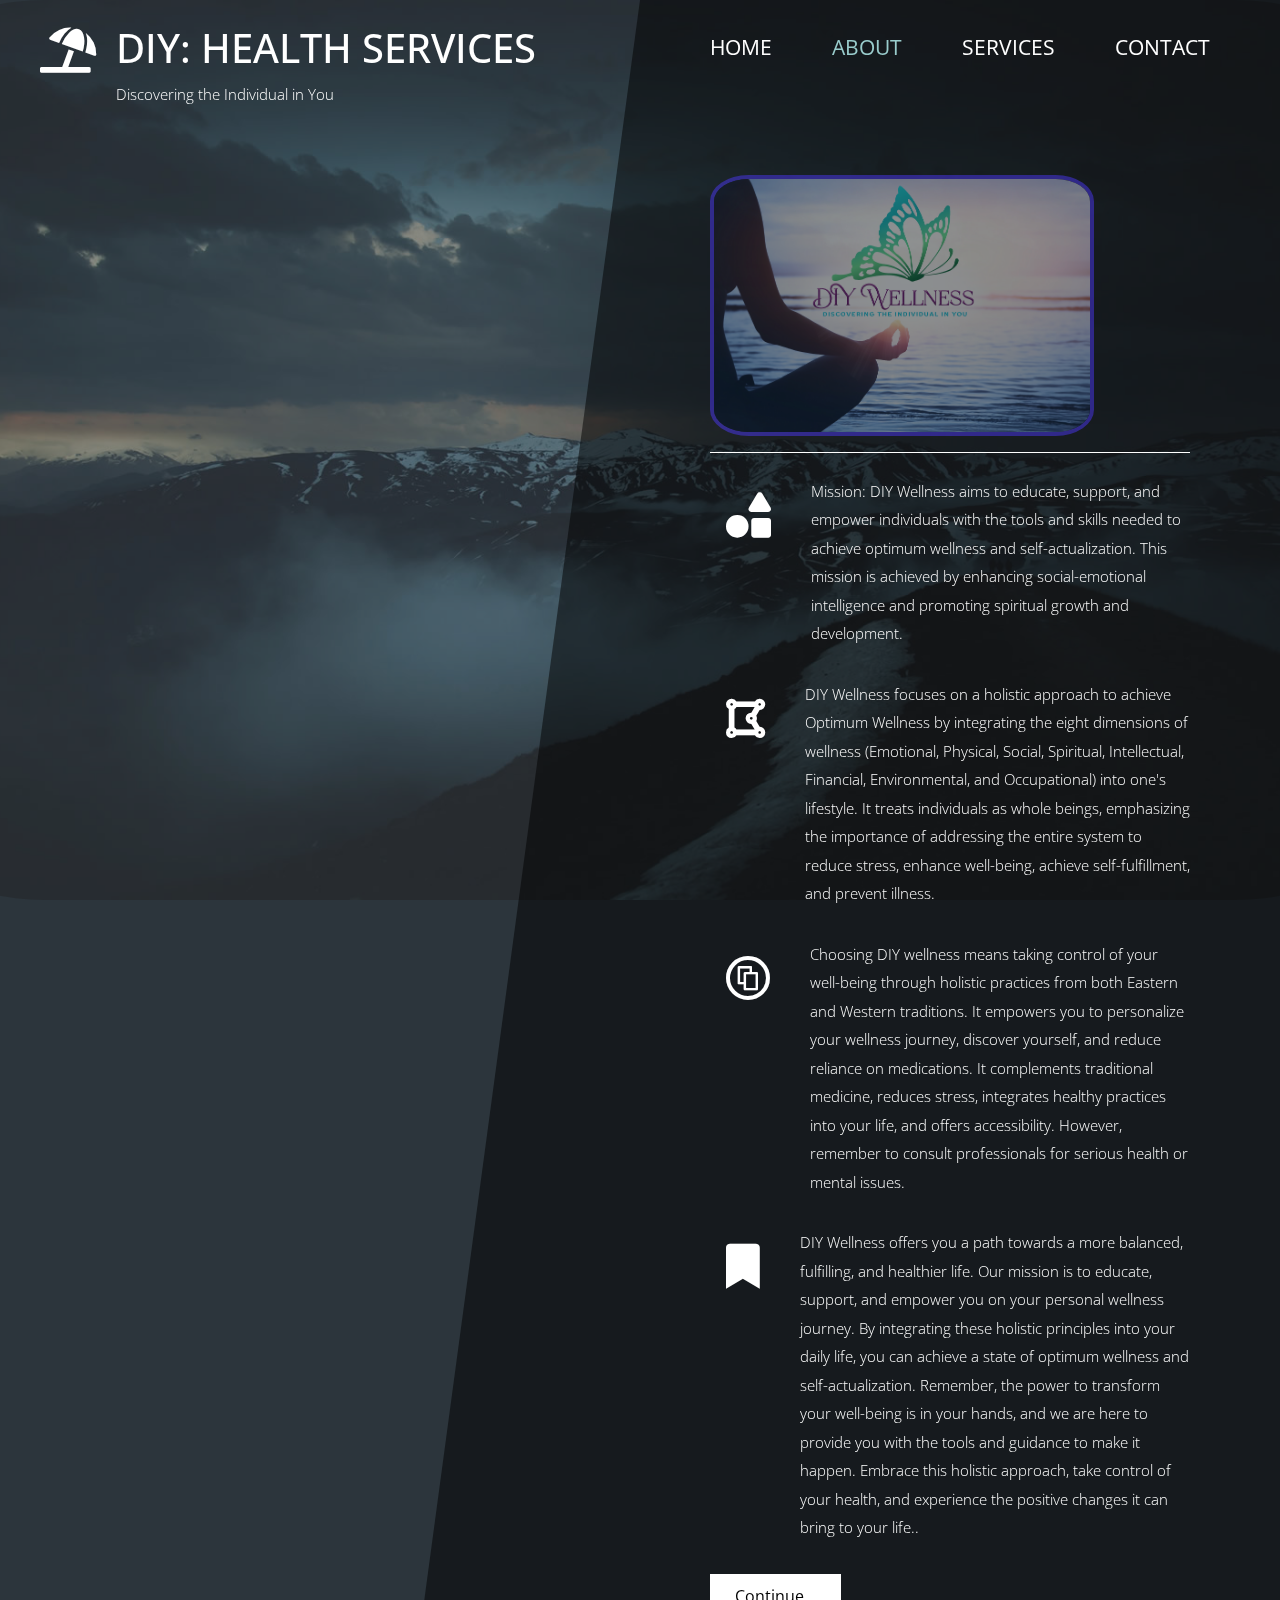
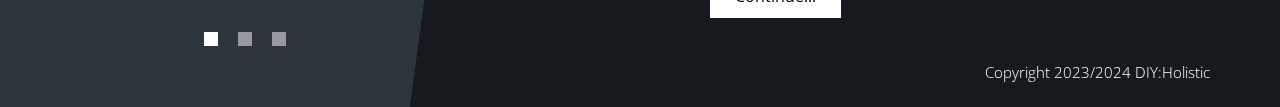
==== about.html @ a23c61c2 "Add files via upload" ====
<!DOCTYPE html>
<html lang="en">

<head>
    <meta charset="UTF-8">
    <meta name="viewport" content="width=device-width, initial-scale=1.0">
    <meta http-equiv="X-UA-Compatible" content="ie=edge">
    <title>diy: Health Services - About Page</title>
    <link href="https://fonts.googleapis.com/css?family=Open+Sans:300,400" rel="stylesheet" /> <!-- https://fonts.google.com/ -->
    <link href="css/bootstrap.min.css" rel="stylesheet" /> <!-- https://getbootstrap.com/ -->
    <link href="fontawesome/css/all.min.css" rel="stylesheet" /> <!-- https://fontawesome.com/ -->
    <link href="css/templatemo-diagoona.css" rel="stylesheet" />

</head>

<body>
    <div class="tm-container">        
        <div>
            <div class="tm-row pt-4">
                <div class="tm-col-left">
                    <div class="tm-site-header media">
                        <i class="fas fa-umbrella-beach fa-3x mt-1 tm-logo"></i>
                        <div class="media-body">
                            <h1 class="tm-sitename text-uppercase">diy: Health Services</h1>
                            <p class="tm-slogon">Discovering the Individual in You</p>
                        </div>        
                    </div>
                </div>
                <div class="tm-col-right">
                    <nav class="navbar navbar-expand-lg" id="tm-main-nav">
                        <button class="navbar-toggler toggler-example mr-0 ml-auto" type="button" 
                            data-toggle="collapse" data-target="#navbar-nav" 
                            aria-controls="navbar-nav" aria-expanded="false" aria-label="Toggle navigation">
                            <span><i class="fas fa-bars"></i></span>
                        </button>
                        <div class="collapse navbar-collapse tm-nav" id="navbar-nav">
                            <ul class="navbar-nav text-uppercase">
                                <li class="nav-item">
                                    <a class="nav-link tm-nav-link" href="index.html">Home</a>
                                </li>
                                <li class="nav-item active">
                                    <a class="nav-link tm-nav-link" href="about.html">About <span class="sr-only">(current)</span></a>
                                </li>
                                <li class="nav-item">
                                    <a class="nav-link tm-nav-link" href="services.html">Services</a>
                                </li>                            
                                <li class="nav-item">
                                    <a class="nav-link tm-nav-link" href="contact.html">Contact</a>
                                </li>
                            </ul>                            
                        </div>                        
                    </nav>
                </div>
            </div>
            
            <div class="tm-row">
                <div class="tm-col-left"></div>
                <main class="tm-col-right">
                    <section class="tm-content tm-about">
                        <img src="img/logo.webp">
                        <hr class="mb-4">
                        <div class="media my-3">
                            <i class="fas fa-shapes fa-3x p-3 mr-4"></i>
                            <div class="media-body">
                                <p>Mission: DIY Wellness aims to educate, support, and empower individuals with the tools and skills needed to achieve optimum wellness and self-actualization. This mission is achieved by enhancing social-emotional intelligence and promoting spiritual growth and development.</p>
                            </div> 
                        </div>
                        <div class="media my-3">
                            <i class="fas fa-draw-polygon fa-3x p-3 mr-4"></i>
                            <div class="media-body">
                                <p>DIY Wellness focuses on a holistic approach to achieve Optimum Wellness by integrating the eight dimensions of wellness (Emotional, Physical, Social, Spiritual, Intellectual, Financial, Environmental, and Occupational) into one's lifestyle. It treats individuals as whole beings, emphasizing the importance of addressing the entire system to reduce stress, enhance well-being, achieve self-fulfillment, and prevent illness.</p>
                            </div> 
                        </div>
                        <div class="media my-3">
                            <i class="fab fa-creative-commons-share fa-3x p-3 mr-4"></i>
                            <div class="media-body">
                                <p>Choosing DIY wellness means taking control of your well-being through holistic practices from both Eastern and Western traditions. It empowers you to personalize your wellness journey, discover yourself, and reduce reliance on medications. It complements traditional medicine, reduces stress, integrates healthy practices into your life, and offers accessibility. However, remember to consult professionals for serious health or mental issues.</p>
                            </div> 
                        </div>
                        <div class="media my-3">
                            <i class="fas fa-bookmark fa-3x p-3 mr-4"></i>
                            <div class="media-body">
                                <p>DIY Wellness offers you a path towards a more balanced, fulfilling, and healthier life. Our mission is to educate, support, and empower you on your personal wellness journey. By integrating these holistic principles into your daily life, you can achieve a state of optimum wellness and self-actualization. Remember, the power to transform your well-being is in your hands, and we are here to provide you with the tools and guidance to make it happen. Embrace this holistic approach, take control of your health, and experience the positive changes it can bring to your life..</p>
                            </div> 
                        </div>                        
                    </section>
                    <a href="services.html" class="btn btn-primary">Continue...</a>
                </main>
            </div>
        </div>        

        <div class="tm-row">
            <div class="tm-col-left text-center">            
                <ul class="tm-bg-controls-wrapper">
                    <li class="tm-bg-control active" data-id="0"></li>
                    <li class="tm-bg-control" data-id="1"></li>
                    <li class="tm-bg-control" data-id="2"></li>
                </ul>            
            </div>        
            <div class="tm-col-right tm-col-footer">
                <footer class="tm-site-footer text-right">
                    <p class="mb-0">Copyright 2023/2024 DIY:Holistic 
                </footer>
            </div>  
        </div> 

        <!-- Diagonal background design -->
        <div class="tm-bg">
            <div class="tm-bg-left"></div>
            <div class="tm-bg-right"></div>
        </div>
    </div>

    <script src="js/jquery-3.4.1.min.js"></script>
    <script src="js/bootstrap.min.js"></script>
    <script src="js/jquery.backstretch.min.js"></script>
    <script src="js/templatemo-script.js"></script>
</body>
</html>
---- css/templatemo-diagoona.css ----
body {
    font-family: 'Open Sans', Arial, sans-serif;
    font-size: 15px;
    font-weight: 300;
    overflow-x: hidden;
    color: white;
    background-color: #2C353C;
}
h2 {
    text-align: center;
}

a { 
    transition: all 0.3s ease; 
    text-decoration: none;
}

ul { padding: 0; }
a:hover { text-decoration: none; }
button:focus { outline: none; }
p { line-height: 1.9; }
.tm-logo { margin-right: 20px; }
.tm-slogan { font-size: 0.8rem; }

/* Navigation */
.navbar-toggler {
    padding: 8px 15px;
    border: 0;
    border-radius: 0;
    transform: skewX(-15deg);
    background-color: rgba(0,0,0,0.5);
    color: white;    
}

.navbar-toggler i { transform: skewX(15deg); }

.navbar-expand-lg {
    padding-left: 0;
    padding-right: 0;
}

.navbar-expand-lg .navbar-nav .nav-link { padding: 0; }

.navbar-expand-lg .navbar-nav .tm-nav-link {
    font-size: 1.3rem;
    font-weight: 400;
    color: white;    
    padding-bottom: 30px;    
}

.nav-item { margin-right: 60px; }

.nav-item:last-child { margin-right: 0; }

.nav-item.active .tm-nav-link,
.nav-item:hover .tm-nav-link {
    color: #9CC;
}

/* Page Background */
.tm-bg {
    position: absolute;
    left: 0;
    right: 0;
    width: 100%;
    height: 100%;
    display: flex;
    z-index: -1000;
}

.tm-bg-left,
.tm-bg-right {
    position: relative;
    width: 50%;
    height: 100%;
}

.tm-bg-right { background-color: rgba(0,0,0,0.5); }

.tm-bg-left {
    border-right: 230px solid rgba(0,0,0,0.5);
    border-top: 100vh solid transparent;
}

.tm-bg-controls-wrapper {
    display: inline-block;
    margin-left: -150px;
}

.tm-bg-control {
    display: inline-block;
    width: 14px;
    height: 14px;
    background-color: rgba(255,255,255,0.5);
    margin: 6px;
    cursor: pointer;
}

.tm-bg-control.active,
.tm-bg-control:hover {
    background-color: white;
}

.tm-container {
    width: 100%;
    height: 100%;
    min-height: 100vh;
    position: relative;
    display: flex;
    flex-direction: column;
    justify-content: space-between;  
}

.tm-row { display: flex; }

.tm-col-left {
    width: 50%;
    height: 100%;
    padding-left: 40px;  
    padding-right: 40px;
}

.tm-col-right {
    width: 50%;
    height: 100%;
    padding-left: 70px;
    padding-right: 70px;
   
}

.tm-content {
    max-width: 660px;
    margin-top: 50px;
    padding-right: 20px;
}

.tm-about { max-width: 525px; }

::-webkit-scrollbar {
    -webkit-appearance: none;
    width: 10px;
}
  
::-webkit-scrollbar-thumb {
    border-radius: 5px;
    background-color: rgba(255,255,255,.8);
    box-shadow: 0 0 1px rgba(255,255,255,.8);
}

.tm-content-title { font-size: 1.5rem; }
hr { border-top: 1px solid white; }

.btn {
    padding: 10px 25px;
    border-radius: 0;
}

.btn-big {
    padding: 9px 40px;
    font-size: 1.2rem;;
}

.btn-primary {
    background-color: white;
    color: black;
    border: 0;
}

.btn-primary:hover {
    background-color: #9CC;
    color: black;
}

.tm-site-footer {
    padding: 40px 0 20px;
    max-width: 660px;
    font-size: 0.95rem;
}

.tm-col-footer { padding-left: 0; }
.tm-text-link { color: white; }

.tm-text-link:hover,
.tm-text-link:focus {
    color: #9CC;
}

/* Service */ 
.tm-service-text { max-width: 365px; }
.tm-service-img { margin-right: 25px; }
.tm-service-img-r { margin-left: 25px; }

/* Contact */
/* .form-control,
textarea {    
    color: white;
    background-color: transparent;
    background-clip: padding-box;
    border: none;
    border-bottom: 1px solid #999A9B;
    border-radius: 0;
    transition: border-color 0.15s ease-in-out, box-shadow 0.15s ease-in-out;
    padding: 10px 0;
    font-family: 'Open Sans', Arial, sans-serif;
    font-size: 1rem;
    font-weight: 400;
    line-height: 1.5;
}

.form-control:focus {
    color: white;
    background-color: transparent;    
    box-shadow: none;
    border-color: #9CC;
    outline: none;
} */

.mb-85 { margin-bottom: 85px; }
.tm-contact-main { max-width: 690px; }

.tm-contact {
    max-width: 420px;
    margin-left: auto;
    margin-right: auto;
}

/* .form-control::-webkit-input-placeholder { color: white; } /* Edge */  
.form-control:-ms-input-placeholder { color: white; } /* Internet Explorer 10-11 */  
.form-control::placeholder { color: white; } */

@media (max-width: 1200px) {
    .nav-item { margin-right: 30px; }

    .tm-page-right {
        padding-left: 30px;
        padding-right: 30px;
    }
}
 
@media (max-width: 992px) {    
    .tm-nav {
        position: absolute;
        background: rgba(0, 0, 0, 0.8);
        color: white;
        top: 44px;
        right: 4px;
    }

    .navbar-expand-lg .navbar-nav .tm-nav-link {
        color: white;
        font-size: 1.1rem;
        padding: 13px 20px;
    }

    .nav-item { margin-right: 0; }

    .nav-item.active .tm-nav-link,
    .nav-item:hover .tm-nav-link {
        color: #9CC;
    }

    .tm-content { margin-top: 20px; }
    .tm-site-footer { padding-top: 40px; }
    .tm-col-left { width: 40%; }

    .tm-col-right {
        width: 60%;
        padding-left: 100px;
        padding-right: 30px;
    }
    
    .tm-col-footer { padding-left: 0; }
}


@media (max-width: 768px) {
    .tm-row { flex-direction: column; }

    .tm-col-left,
    .tm-col-right,
    .tm-bg-left,
    .tm-bg-right {
        width: 100%;
    }

   

    #tm-main-nav {
        position: fixed;
        top: 50px;
        right: 40px;
        padding-bottom: 0;
    }  
    
    .tm-bg { flex-direction: column; }

    .tm-bg-left {
        height: 200px;        
        border-bottom: 50px solid rgba(0,0,0,0.5);
        border-right: 0;
        border-top: 0;
    }

    .tm-bg-right { height: calc(100% - 200px); }

    .tm-bg-controls-wrapper {
        margin-left: 0;
        margin-top: 50px;
    }

    .tm-content {
        max-height: none;
        margin-top: 40px;
    }

    .tm-col-right {
        padding-top: 40px;
        padding-left: 30px;
    }

    .tm-col-footer {
        padding-left: 10px;
        padding-right: 10px;
    }
}

@media (max-width: 460px) {
    .tm-logo { margin-right: 15px; }
    .tm-sitename { font-size: 1.8rem; }
    .tm-slogon { font-size: 0.8rem; }
}

@media (max-width: 450px), (min-width: 768px) and (max-width: 830px), (min-width: 992px) and (max-width: 1040px) {
    .tm-service-media { flex-direction: column; }
    .tm-service-media-img-l { flex-direction: column-reverse; }
    .tm-service-text { margin-top: 20px; }
    .tm-service-img { margin-right: 0; }
    .tm-service-img-r { margin-left: 0; }
}

ul {
    list-style-type: none;
    text-align: center;
    font-size: 2em;
}

img {
    opacity: 0.5;
    /* border-style: ridge; */
    border: 4px solid rgb(74, 55, 241);
    border-radius: 10%;
    max-width: 80%;
    
}
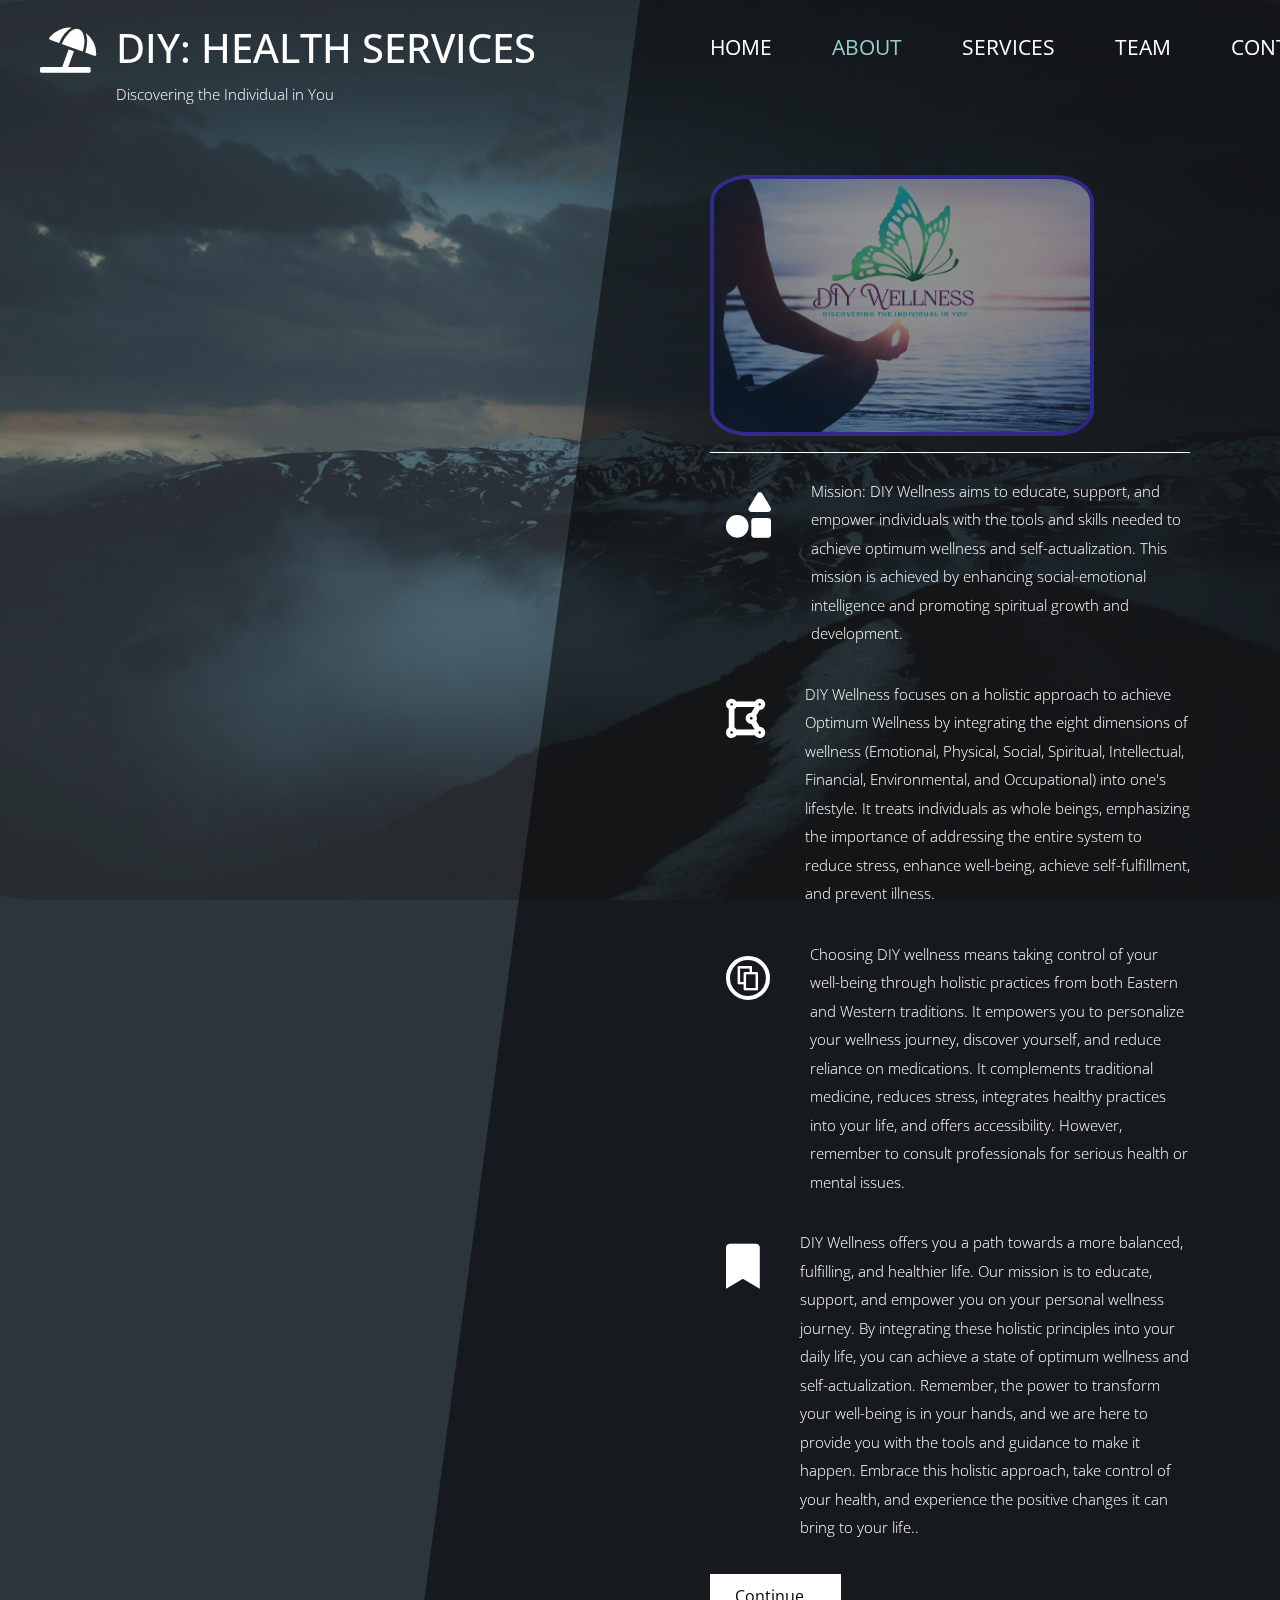
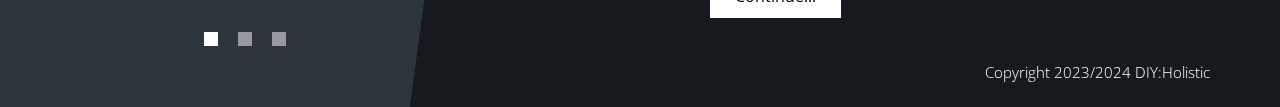
==== commit b04d91df: "Add files via upload" ====
--- a/about.html
+++ b/about.html
@@ -43,7 +43,9 @@
                                 </li>
                                 <li class="nav-item">
                                     <a class="nav-link tm-nav-link" href="services.html">Services</a>
-                                </li>                            
+                                </li>   
+                                <li class="nav-item">
+                                    <a class="nav-link tm-nav-link" href="team.html">Team</a>                           
                                 <li class="nav-item">
                                     <a class="nav-link tm-nav-link" href="contact.html">Contact</a>
                                 </li>
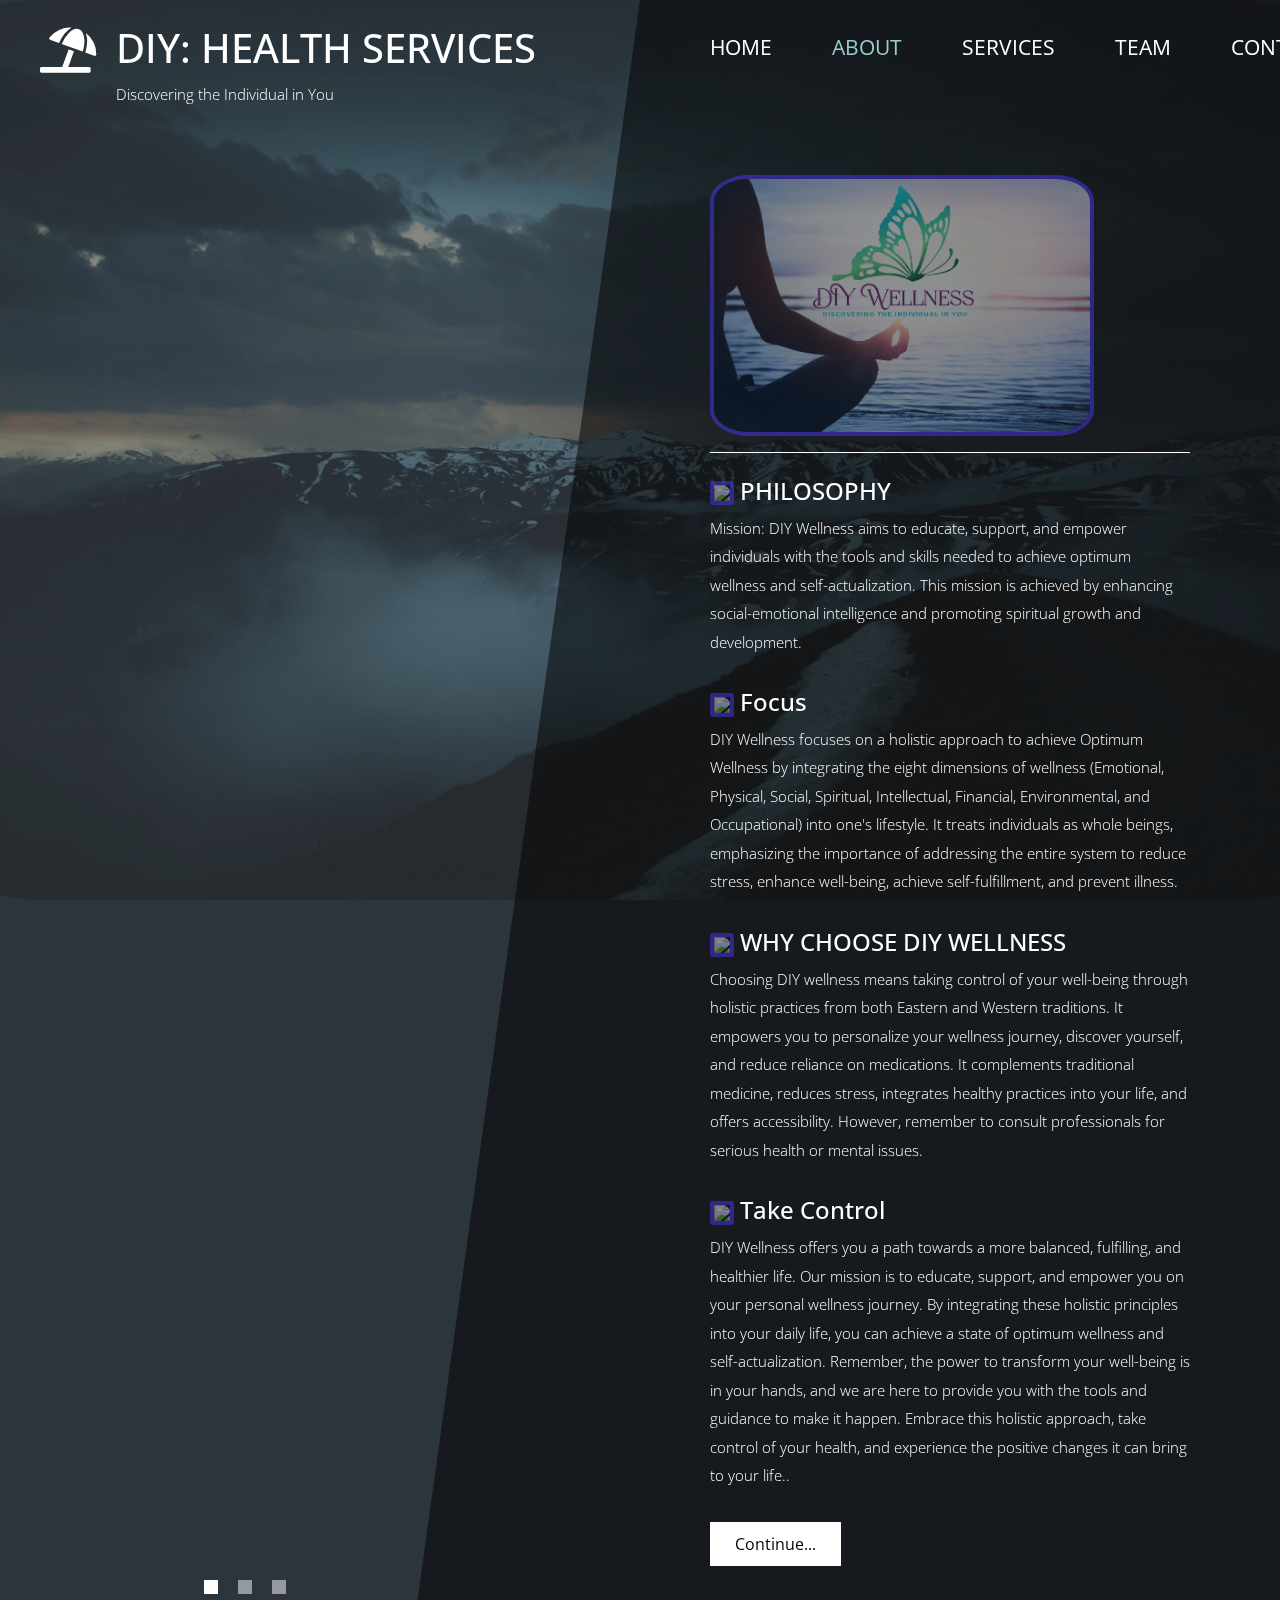
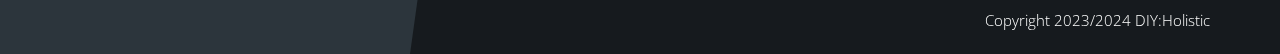
==== commit 05a37cd0: "Add files via upload" ====
--- a/about.html
+++ b/about.html
@@ -5,7 +5,7 @@
     <meta charset="UTF-8">
     <meta name="viewport" content="width=device-width, initial-scale=1.0">
     <meta http-equiv="X-UA-Compatible" content="ie=edge">
-    <title>diy: Health Services - About Page</title>
+    <title>About</title>
     <link href="https://fonts.googleapis.com/css?family=Open+Sans:300,400" rel="stylesheet" /> <!-- https://fonts.google.com/ -->
     <link href="css/bootstrap.min.css" rel="stylesheet" /> <!-- https://getbootstrap.com/ -->
     <link href="fontawesome/css/all.min.css" rel="stylesheet" /> <!-- https://fontawesome.com/ -->
@@ -45,9 +45,13 @@
                                     <a class="nav-link tm-nav-link" href="services.html">Services</a>
                                 </li>   
                                 <li class="nav-item">
-                                    <a class="nav-link tm-nav-link" href="team.html">Team</a>                           
+                                    <a class="nav-link tm-nav-link" href="team.html">Team</a> 
+                                </li>                          
                                 <li class="nav-item">
                                     <a class="nav-link tm-nav-link" href="contact.html">Contact</a>
+                                </li>
+                                <li class="nav-item">
+                                    <a class="nav-link tm-nav-link" href="FAQ.html">FAQ</a>
                                 </li>
                             </ul>                            
                         </div>                        
@@ -62,26 +66,30 @@
                         <img src="img/logo.webp">
                         <hr class="mb-4">
                         <div class="media my-3">
-                            <i class="fas fa-shapes fa-3x p-3 mr-4"></i>
+                            <!-- <i class="fas fa-bookmark fa-3x p-3 mr-4"></i> -->
                             <div class="media-body">
+                                <h4><img src="./img/arrow.png" width="25px"> PHILOSOPHY</h4>
                                 <p>Mission: DIY Wellness aims to educate, support, and empower individuals with the tools and skills needed to achieve optimum wellness and self-actualization. This mission is achieved by enhancing social-emotional intelligence and promoting spiritual growth and development.</p>
                             </div> 
                         </div>
                         <div class="media my-3">
-                            <i class="fas fa-draw-polygon fa-3x p-3 mr-4"></i>
+                            <!-- <i class="fas fa-bookmark fa-3x p-3 mr-4"></i> -->
                             <div class="media-body">
+                                <h4><img src="./img/arrow.png" width="25px"> Focus</h4>
                                 <p>DIY Wellness focuses on a holistic approach to achieve Optimum Wellness by integrating the eight dimensions of wellness (Emotional, Physical, Social, Spiritual, Intellectual, Financial, Environmental, and Occupational) into one's lifestyle. It treats individuals as whole beings, emphasizing the importance of addressing the entire system to reduce stress, enhance well-being, achieve self-fulfillment, and prevent illness.</p>
                             </div> 
                         </div>
                         <div class="media my-3">
-                            <i class="fab fa-creative-commons-share fa-3x p-3 mr-4"></i>
+                            <!-- <i class="fas fa-bookmark fa-3x p-3 mr-4"></i> -->
                             <div class="media-body">
+                                <h4><img src="./img/arrow.png" width="25px"> WHY CHOOSE DIY WELLNESS</h4>
                                 <p>Choosing DIY wellness means taking control of your well-being through holistic practices from both Eastern and Western traditions. It empowers you to personalize your wellness journey, discover yourself, and reduce reliance on medications. It complements traditional medicine, reduces stress, integrates healthy practices into your life, and offers accessibility. However, remember to consult professionals for serious health or mental issues.</p>
                             </div> 
                         </div>
                         <div class="media my-3">
-                            <i class="fas fa-bookmark fa-3x p-3 mr-4"></i>
+                            <!-- <i class="fas fa-bookmark fa-3x p-3 mr-4"></i> -->
                             <div class="media-body">
+                                <h4><img src="./img/arrow.png" width="25px"> Take Control</h4>
                                 <p>DIY Wellness offers you a path towards a more balanced, fulfilling, and healthier life. Our mission is to educate, support, and empower you on your personal wellness journey. By integrating these holistic principles into your daily life, you can achieve a state of optimum wellness and self-actualization. Remember, the power to transform your well-being is in your hands, and we are here to provide you with the tools and guidance to make it happen. Embrace this holistic approach, take control of your health, and experience the positive changes it can bring to your life..</p>
                             </div> 
                         </div>                        
--- a/css/templatemo-diagoona.css
+++ b/css/templatemo-diagoona.css
@@ -6,13 +6,17 @@
     color: white;
     background-color: #2C353C;
 }
-h2 {
-    text-align: center;
-}
 
 a { 
     transition: all 0.3s ease; 
     text-decoration: none;
+}
+.container {
+    color: rgb(228, 224, 218);
+    background-color: rgba(0, 0, 0, 0.4) ;
+    font-size: 4em;
+    padding: 2%;
+ 
 }
 
 ul { padding: 0; }
@@ -351,4 +355,10 @@
     border-radius: 10%;
     max-width: 80%;
     
-}+}
+.name {
+    font-size: 3em;
+}
+/* h4, h2{ */
+    text-decoration: underline;
+}
